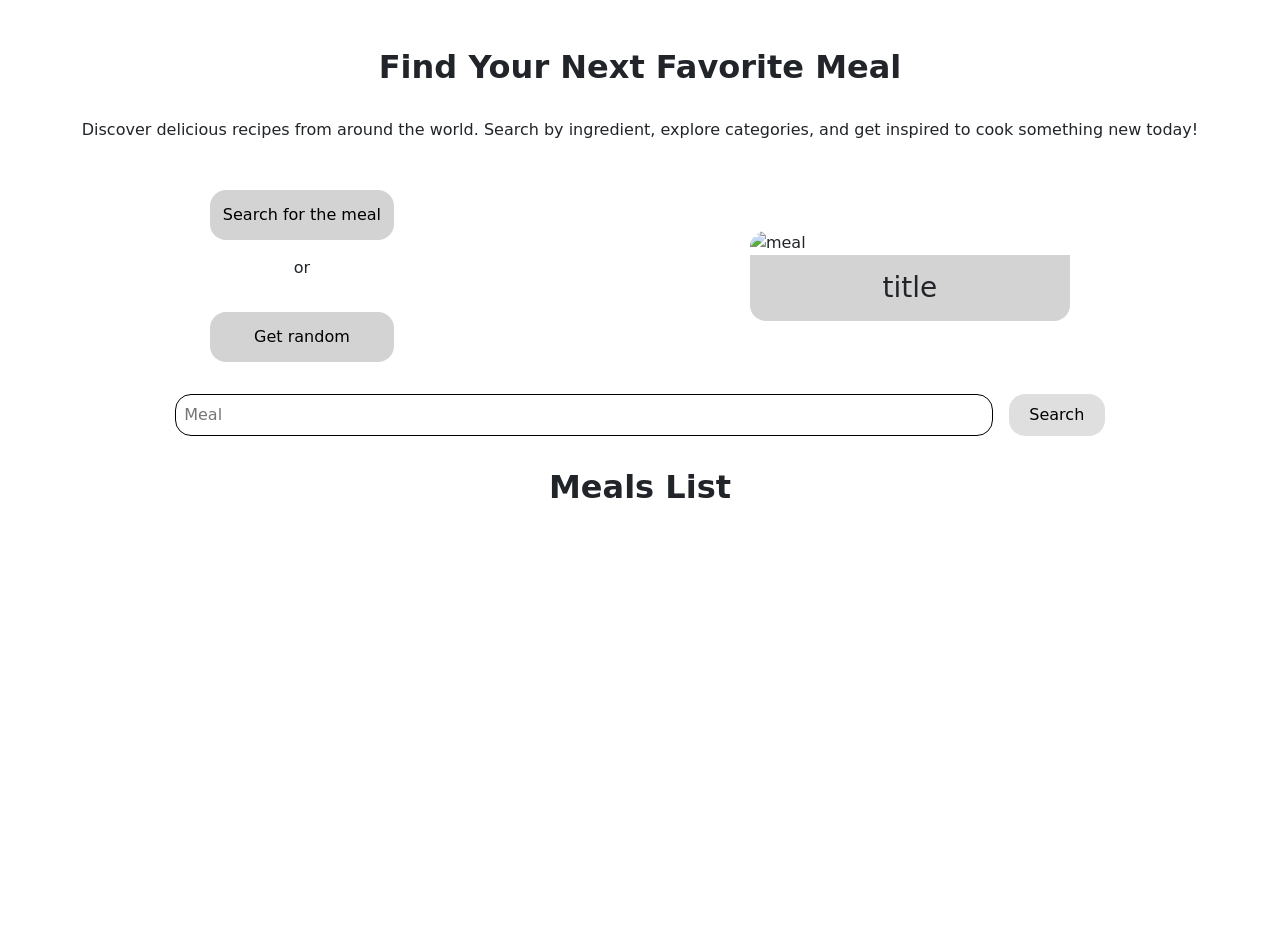
==== index.html @ 2ee31f09 "random meal btn event listener implemented" ====
<!DOCTYPE html>
<html lang="en">
<head>
    <meta charset="UTF-8">
    <meta name="viewport" content="width=device-width, initial-scale=1.0">
    <link rel="stylesheet" href="./css/style.css">
    <link href="https://cdn.jsdelivr.net/npm/bootstrap@5.3.8/dist/css/bootstrap.min.css" rel="stylesheet" integrity="sha384-sRIl4kxILFvY47J16cr9ZwB07vP4J8+LH7qKQnuqkuIAvNWLzeN8tE5YBujZqJLB" crossorigin="anonymous">
    <script defer type="module" src="./js/script.js"></script>
    <script src="https://cdn.jsdelivr.net/npm/bootstrap@5.3.8/dist/js/bootstrap.bundle.min.js" integrity="sha384-FKyoEForCGlyvwx9Hj09JcYn3nv7wiPVlz7YYwJrWVcXK/BmnVDxM+D2scQbITxI" crossorigin="anonymous"></script>
  
    <link rel="stylesheet" href="./css/style.css">
    <link href="https://cdn.jsdelivr.net/npm/bootstrap@5.3.8/dist/css/bootstrap.min.css" rel="stylesheet" integrity="sha384-sRIl4kxILFvY47J16cr9ZwB07vP4J8+LH7qKQnuqkuIAvNWLzeN8tE5YBujZqJLB" crossorigin="anonymous">
    <script defer type="module" src="./js/script.js"></script>
    <script src="https://cdn.jsdelivr.net/npm/bootstrap@5.3.8/dist/js/bootstrap.bundle.min.js" integrity="sha384-FKyoEForCGlyvwx9Hj09JcYn3nv7wiPVlz7YYwJrWVcXK/BmnVDxM+D2scQbITxI" crossorigin="anonymous"></script>
  
    <title>Recipe finder</title>
</head>
<body>
    

    <!-- <h1 id="recipeName"></h1>
    <img id="recipeImg"></img> -->

    <div class="wrapper">
        <header class="header">
            <div class="header__container">
                <!-- Zeinab -->
            </div>
        </header>
        <main class="main">
            <div class="main__container">
                <!-- Zeinab carousel -->

                <!-- Daria text content -->
                 <section class="main__content">
                    <h1 class="main__title">Find Your Next Favorite Meal</h1>
                    <p class="main__text">Discover delicious recipes from around the world. Search by ingredient, explore categories, and get inspired to cook something new today!</p>
                 </section>
                <!-- Daria block btn serch or random -->
                 <section class="main__random-meal random-meal-block">
                    <div class="random-meal-block__btns">
                        <a href="./recipes.html"><button class="random-meal-block__link">Search for the meal</button></a>
                        <p class="random-meal-block__text">or</p>
                        <button id="random-meal" class="random-meal-block__link">Get random</button>
                    </div>
                    <div class="random-meal-block__card">
                        <img class="random-meal-block__img" src="#" alt="meal">
                        <h3 class="random-meal-block__title">title</h3>
                    </div>
                 
                </section>
                <!-- Daria recipe details -->
                 <section class="main__recipe meal-recipe">
                    <div class="meal-recipe__wrapper">
                        <div class="meal-recipe__top-block">
                            <button class="meal-recipe__btn">Close</button>
                            <img src="" alt="meal" class="meal-recipe__img">
                            <h3 class="meal-recipe__title"></h3>
                            <div class="meal-recipe__extra-info">
                                <p class="meal-recipe__area"></p>
                                <p class="meal-recipe__category"></p>
                            </div>
                        </div>
                        <div class="meal-recipe__middle-block">
                            <h3 class="meal-recipe__ingredients-label">
                                Ingredients
                            </h3>
                            <div class="meal-recipe__list-block">
                                <ul class="meal-recipe__ingredients-list"></ul>
                                <ul class="meal-recipe__measures-list"></ul>
                            </div>
                        </div>
                        <div class="meal-recipe__bottom-block">
                            <h3 class="meal-recipe__full-info-title">
                                Full description
                            </h3>
                            <p class="meal-recipe__info-text"></p>
                        </div>
                    </div>
                 </section>


               <!-- <section class="main__categories accordion" id="accordionExample"></section>  -->
                <section class="main__heading">
                    <div class="main__search">
                        <input id="inputSearch" placeholder="Meal"></input>
                <button id="searchBtn">Search</button>
                    </div>
                   <h1 class="main__title"> Meals List</h1>
                </section>
                <section class="main__meal-container">
                    
                </section> 
            </div>
        </main>
    </div>
    
</body>

</html>
---- css/style.css ----
/* --- import reset styles --- */
@import url(./reset.css);

/* --- main styles --- */
body {
    font-size: 1rem;
}
[class*="__container"] {
    max-width: 75rem;
    margin: 0 auto;
    padding: 1rem;
}
.wrapper {
    display: flex;
    flex-direction: column;
    min-height: 100vh;
}
.wrapper .main {
    flex-grow: 1;
}
.main__container {
    display: flex;
    flex-direction: column;
    gap: 2rem;
}

/* --- styles for sections --- */
/* h3 {
    text-align: center;
    padding: 1rem;
    flex-grow: 1;
    font-size: 1.3rem;
} */

/* --- styles for content section --- */

.main {
    .main__content {
        display: flex;
        flex-direction: column;
        gap: 1.5rem;
    }
    .main__title {
        font-size: 2rem;
        font-weight: 600;
        text-align: center;
    }
    .main__text {
        text-align: center;
    }
}

/* --- styles for get random meal --- */
.main {
    .main__random-meal {
    }
}
.random-meal-block {
    display: flex;
    gap: 3rem;
    justify-content: space-around;
    align-items: center;
    .random-meal-block__btns {
        display: flex;
        flex-direction: column;
        gap: 1rem;
        align-items: center;
        button {
            background: lightgray;
            padding: 0.8rem;
            border-radius: 1rem;
            width: 100%;
            transition: all 0.3s ease-in-out;
        }
        button:hover {
            transform: scale(1.05);
        }
    }
    .random-meal-block__link {
    }
    .random-meal-block__text {
    }
    .random-meal-block__card {
        display: flex;
        /* gap: 1rem; */
        flex-direction: column;
        flex-grow: 1;
        justify-items: center;
        max-width: 20rem;
        height: 100%;
        border-radius: 1rem;
        overflow: hidden;
        transition: all 0.3s ease-in-out;
    }
    .random-meal-block__card:hover {
        transform: scale(1.05);
    }
    .random-meal-block__img {
        width: 100%;
        min-height: 60%;
    }
    .random-meal-block__title {
        text-align: center;
        background: lightgray;
        padding: 1rem;
        margin-bottom: 0;
    }
}

/* --- section categories --- */
.main__categories {
    display: flex;
    flex-wrap: wrap;
    justify-content: center;
    gap: 1rem;
}
.main__category {
    max-width: 20rem;
}

/* --- section meals --- */
.main__heading {
    display: flex;
    gap: 2rem;
    flex-direction: column;
    align-items: center;
}
.main__search {
    display: flex;
    justify-content: center;
    gap: 1rem;
    width: 100%;
    input {
        border: 0.1rem solid black;
        border-radius: 1rem;
        padding: 0.5rem;
        min-width: 70%;
    }
    button {
        padding: 0.5rem;
        min-width: 6rem;
        border-radius: 1rem;
        background: rgb(223, 223, 223);
    }
}

.main__meal-container {
    display: flex;
    gap: 1rem;
    flex-wrap: wrap;
    justify-content: center;
}
.main__card {
    max-width: 15rem;
    height: 100%;
    border-radius: 2rem;
    border: 0.1rem solid black;
    overflow: hidden;
    display: flex;
    flex-direction: column;
    gap: 1rem;
    align-content: center;
    cursor: pointer;
    transition: all 0.3s ease-in-out;
    img {
        width: 100%;
    }
    h3 {
        text-align: center;
        padding: 1rem;
        flex-grow: 1;
        font-size: 1.3rem;
    }
}
.main__card:hover {
    transform: scale(1.05);
}

/* --- section meal recipe --- */
.main {
    .main__recipe {
        position: absolute;
        z-index: 5;
        width: 100%;
        height: 100%;
    }
}
.meal-recipe {
    visibility: hidden;
    .meal-recipe__wrapper {
        display: flex;
        flex-direction: column;
        gap: 2rem;
        align-items: center;
        background: white;
        overflow: hidden;
    }
    .meal-recipe__top-block,
    .meal-recipe__middle-block,
    .meal-recipe__bottom-block {
        width: 100%;
        display: flex;
        flex-direction: column;
        gap: 1rem;
        align-items: center;
    }
    .meal-recipe__img {
        /* width: 30rem; */
        /* width: 100%; */
        border-radius: 2rem;
        max-height: 30rem;
    }
    .meal-recipe__title {
        font-size: 2rem;
        font-weight: 600;
    }
    .meal-recipe__extra-info {
        width: 100%;
        display: flex;
        gap: 1rem;
        justify-content: space-around;
    }
    .meal-recipe__area,
    .meal-recipe__category,
    .meal-recipe__btn {
        background: lightgray;
        padding: 0.8rem;
        min-width: 10rem;
        text-align: center;
        border-radius: 1rem;
    }
    .meal-recipe__btn {
        align-self: flex-start;
        /* margin-left: 1rem; */
    }
    .meal-recipe__middle-block {
    }
    .meal-recipe__ingredients-label {
    }
    .meal-recipe__list-block {
        width: 100%;
        display: flex;
        gap: 2rem;
        justify-content: center;
        /* max-height: 10rem; */
    }
    .meal-recipe__ingredients-list,
    .meal-recipe__measures-list {
        display: flex;
        flex-direction: column;
        gap: 1rem;
        align-items: center;
        padding: 0;
        margin: 0;
        /* height: fit-content; */
        /* width: 100%; */
        li {
            text-align: center;
            /* border: 0.1rem solid black; */
        }
    }
    .meal-recipe__ingredients-list {
        li {
            font-weight: 700;
        }
    }
    .meal-recipe__bottom-block {
    }
    .meal-recipe__full-info-title {
    }
    .meal-recipe__info-text {
    }
}

.accordion-body {
    height: 200px;
    overflow-y: scroll;
}

.accordion-item {
    box-shadow: 6px 7px 22px -11px rgba(0, 0, 0, 0.75);
    -webkit-box-shadow: 6px 7px 22px -11px rgba(0, 0, 0, 0.75);
    -moz-box-shadow: 6px 7px 22px -11px rgba(0, 0, 0, 0.75);
}
---- css/style.css ----
/* --- import reset styles --- */
@import url(./reset.css);

/* --- main styles --- */
body {
    font-size: 1rem;
}
[class*="__container"] {
    max-width: 75rem;
    margin: 0 auto;
    padding: 1rem;
}
.wrapper {
    display: flex;
    flex-direction: column;
    min-height: 100vh;
}
.wrapper .main {
    flex-grow: 1;
}
.main__container {
    display: flex;
    flex-direction: column;
    gap: 2rem;
}

/* --- styles for sections --- */
/* h3 {
    text-align: center;
    padding: 1rem;
    flex-grow: 1;
    font-size: 1.3rem;
} */

/* --- styles for content section --- */

.main {
    .main__content {
        display: flex;
        flex-direction: column;
        gap: 1.5rem;
    }
    .main__title {
        font-size: 2rem;
        font-weight: 600;
        text-align: center;
    }
    .main__text {
        text-align: center;
    }
}

/* --- styles for get random meal --- */
.main {
    .main__random-meal {
    }
}
.random-meal-block {
    display: flex;
    gap: 3rem;
    justify-content: space-around;
    align-items: center;
    .random-meal-block__btns {
        display: flex;
        flex-direction: column;
        gap: 1rem;
        align-items: center;
        button {
            background: lightgray;
            padding: 0.8rem;
            border-radius: 1rem;
            width: 100%;
            transition: all 0.3s ease-in-out;
        }
        button:hover {
            transform: scale(1.05);
        }
    }
    .random-meal-block__link {
    }
    .random-meal-block__text {
    }
    .random-meal-block__card {
        display: flex;
        /* gap: 1rem; */
        flex-direction: column;
        flex-grow: 1;
        justify-items: center;
        max-width: 20rem;
        height: 100%;
        border-radius: 1rem;
        overflow: hidden;
        transition: all 0.3s ease-in-out;
    }
    .random-meal-block__card:hover {
        transform: scale(1.05);
    }
    .random-meal-block__img {
        width: 100%;
        min-height: 60%;
    }
    .random-meal-block__title {
        text-align: center;
        background: lightgray;
        padding: 1rem;
        margin-bottom: 0;
    }
}

/* --- section categories --- */
.main__categories {
    display: flex;
    flex-wrap: wrap;
    justify-content: center;
    gap: 1rem;
}
.main__category {
    max-width: 20rem;
}

/* --- section meals --- */
.main__heading {
    display: flex;
    gap: 2rem;
    flex-direction: column;
    align-items: center;
}
.main__search {
    display: flex;
    justify-content: center;
    gap: 1rem;
    width: 100%;
    input {
        border: 0.1rem solid black;
        border-radius: 1rem;
        padding: 0.5rem;
        min-width: 70%;
    }
    button {
        padding: 0.5rem;
        min-width: 6rem;
        border-radius: 1rem;
        background: rgb(223, 223, 223);
    }
}

.main__meal-container {
    display: flex;
    gap: 1rem;
    flex-wrap: wrap;
    justify-content: center;
}
.main__card {
    max-width: 15rem;
    height: 100%;
    border-radius: 2rem;
    border: 0.1rem solid black;
    overflow: hidden;
    display: flex;
    flex-direction: column;
    gap: 1rem;
    align-content: center;
    cursor: pointer;
    transition: all 0.3s ease-in-out;
    img {
        width: 100%;
    }
    h3 {
        text-align: center;
        padding: 1rem;
        flex-grow: 1;
        font-size: 1.3rem;
    }
}
.main__card:hover {
    transform: scale(1.05);
}

/* --- section meal recipe --- */
.main {
    .main__recipe {
        position: absolute;
        z-index: 5;
        width: 100%;
        height: 100%;
    }
}
.meal-recipe {
    visibility: hidden;
    .meal-recipe__wrapper {
        display: flex;
        flex-direction: column;
        gap: 2rem;
        align-items: center;
        background: white;
        overflow: hidden;
    }
    .meal-recipe__top-block,
    .meal-recipe__middle-block,
    .meal-recipe__bottom-block {
        width: 100%;
        display: flex;
        flex-direction: column;
        gap: 1rem;
        align-items: center;
    }
    .meal-recipe__img {
        /* width: 30rem; */
        /* width: 100%; */
        border-radius: 2rem;
        max-height: 30rem;
    }
    .meal-recipe__title {
        font-size: 2rem;
        font-weight: 600;
    }
    .meal-recipe__extra-info {
        width: 100%;
        display: flex;
        gap: 1rem;
        justify-content: space-around;
    }
    .meal-recipe__area,
    .meal-recipe__category,
    .meal-recipe__btn {
        background: lightgray;
        padding: 0.8rem;
        min-width: 10rem;
        text-align: center;
        border-radius: 1rem;
    }
    .meal-recipe__btn {
        align-self: flex-start;
        /* margin-left: 1rem; */
    }
    .meal-recipe__middle-block {
    }
    .meal-recipe__ingredients-label {
    }
    .meal-recipe__list-block {
        width: 100%;
        display: flex;
        gap: 2rem;
        justify-content: center;
        /* max-height: 10rem; */
    }
    .meal-recipe__ingredients-list,
    .meal-recipe__measures-list {
        display: flex;
        flex-direction: column;
        gap: 1rem;
        align-items: center;
        padding: 0;
        margin: 0;
        /* height: fit-content; */
        /* width: 100%; */
        li {
            text-align: center;
            /* border: 0.1rem solid black; */
        }
    }
    .meal-recipe__ingredients-list {
        li {
            font-weight: 700;
        }
    }
    .meal-recipe__bottom-block {
    }
    .meal-recipe__full-info-title {
    }
    .meal-recipe__info-text {
    }
}

.accordion-body {
    height: 200px;
    overflow-y: scroll;
}

.accordion-item {
    box-shadow: 6px 7px 22px -11px rgba(0, 0, 0, 0.75);
    -webkit-box-shadow: 6px 7px 22px -11px rgba(0, 0, 0, 0.75);
    -moz-box-shadow: 6px 7px 22px -11px rgba(0, 0, 0, 0.75);
}
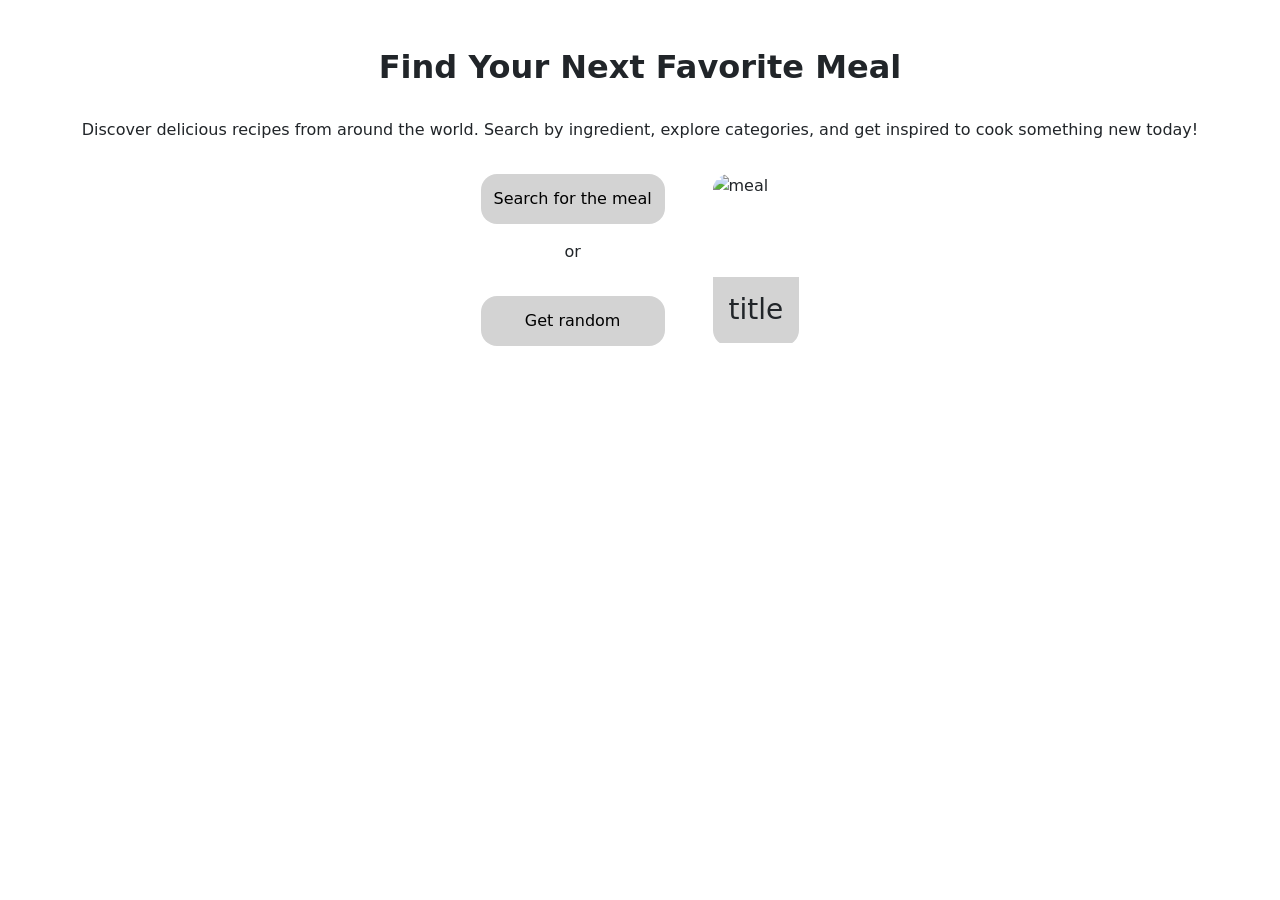
==== commit 32c7efcb: "new html page added (split pages and js code into different files)" ====
--- a/index.html
+++ b/index.html
@@ -8,10 +8,10 @@
     <script defer type="module" src="./js/script.js"></script>
     <script src="https://cdn.jsdelivr.net/npm/bootstrap@5.3.8/dist/js/bootstrap.bundle.min.js" integrity="sha384-FKyoEForCGlyvwx9Hj09JcYn3nv7wiPVlz7YYwJrWVcXK/BmnVDxM+D2scQbITxI" crossorigin="anonymous"></script>
   
-    <link rel="stylesheet" href="./css/style.css">
-    <link href="https://cdn.jsdelivr.net/npm/bootstrap@5.3.8/dist/css/bootstrap.min.css" rel="stylesheet" integrity="sha384-sRIl4kxILFvY47J16cr9ZwB07vP4J8+LH7qKQnuqkuIAvNWLzeN8tE5YBujZqJLB" crossorigin="anonymous">
-    <script defer type="module" src="./js/script.js"></script>
-    <script src="https://cdn.jsdelivr.net/npm/bootstrap@5.3.8/dist/js/bootstrap.bundle.min.js" integrity="sha384-FKyoEForCGlyvwx9Hj09JcYn3nv7wiPVlz7YYwJrWVcXK/BmnVDxM+D2scQbITxI" crossorigin="anonymous"></script>
+    <!-- <link rel="stylesheet" href="./css/style.css"> -->
+    <!-- <link href="https://cdn.jsdelivr.net/npm/bootstrap@5.3.8/dist/css/bootstrap.min.css" rel="stylesheet" integrity="sha384-sRIl4kxILFvY47J16cr9ZwB07vP4J8+LH7qKQnuqkuIAvNWLzeN8tE5YBujZqJLB" crossorigin="anonymous"> -->
+    <!-- <script defer type="module" src="./js/script.js"></script> -->
+    <!-- <script src="https://cdn.jsdelivr.net/npm/bootstrap@5.3.8/dist/js/bootstrap.bundle.min.js" integrity="sha384-FKyoEForCGlyvwx9Hj09JcYn3nv7wiPVlz7YYwJrWVcXK/BmnVDxM+D2scQbITxI" crossorigin="anonymous"></script> -->
   
     <title>Recipe finder</title>
 </head>
@@ -30,7 +30,7 @@
         <main class="main">
             <div class="main__container">
                 <!-- Zeinab carousel -->
-
+<section class="main__categories accordion" id="accordionExample">
                 <!-- Daria text content -->
                  <section class="main__content">
                     <h1 class="main__title">Find Your Next Favorite Meal</h1>
@@ -47,50 +47,7 @@
                         <img class="random-meal-block__img" src="#" alt="meal">
                         <h3 class="random-meal-block__title">title</h3>
                     </div>
-                 
                 </section>
-                <!-- Daria recipe details -->
-                 <section class="main__recipe meal-recipe">
-                    <div class="meal-recipe__wrapper">
-                        <div class="meal-recipe__top-block">
-                            <button class="meal-recipe__btn">Close</button>
-                            <img src="" alt="meal" class="meal-recipe__img">
-                            <h3 class="meal-recipe__title"></h3>
-                            <div class="meal-recipe__extra-info">
-                                <p class="meal-recipe__area"></p>
-                                <p class="meal-recipe__category"></p>
-                            </div>
-                        </div>
-                        <div class="meal-recipe__middle-block">
-                            <h3 class="meal-recipe__ingredients-label">
-                                Ingredients
-                            </h3>
-                            <div class="meal-recipe__list-block">
-                                <ul class="meal-recipe__ingredients-list"></ul>
-                                <ul class="meal-recipe__measures-list"></ul>
-                            </div>
-                        </div>
-                        <div class="meal-recipe__bottom-block">
-                            <h3 class="meal-recipe__full-info-title">
-                                Full description
-                            </h3>
-                            <p class="meal-recipe__info-text"></p>
-                        </div>
-                    </div>
-                 </section>
-
-
-               <!-- <section class="main__categories accordion" id="accordionExample"></section>  -->
-                <section class="main__heading">
-                    <div class="main__search">
-                        <input id="inputSearch" placeholder="Meal"></input>
-                <button id="searchBtn">Search</button>
-                    </div>
-                   <h1 class="main__title"> Meals List</h1>
-                </section>
-                <section class="main__meal-container">
-                    
-                </section> 
             </div>
         </main>
     </div>
--- a/css/style.css
+++ b/css/style.css
@@ -22,6 +22,7 @@
     display: flex;
     flex-direction: column;
     gap: 2rem;
+    position: relative;
 }
 
 /* --- styles for sections --- */
--- a/css/style.css
+++ b/css/style.css
@@ -22,6 +22,7 @@
     display: flex;
     flex-direction: column;
     gap: 2rem;
+    position: relative;
 }
 
 /* --- styles for sections --- */
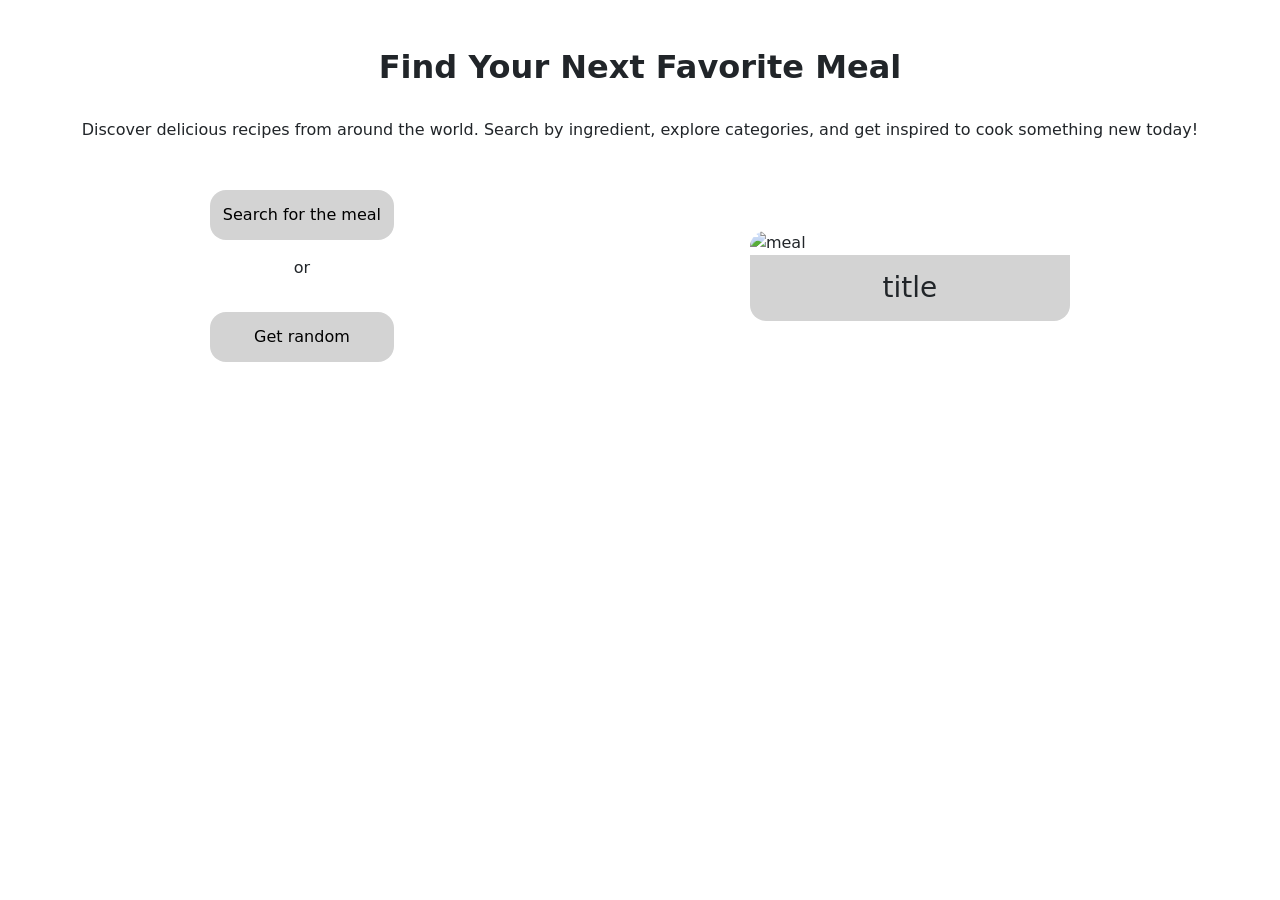
==== commit 83090d4b: "styles modified" ====
--- a/index.html
+++ b/index.html
@@ -6,21 +6,10 @@
     <link rel="stylesheet" href="./css/style.css">
     <link href="https://cdn.jsdelivr.net/npm/bootstrap@5.3.8/dist/css/bootstrap.min.css" rel="stylesheet" integrity="sha384-sRIl4kxILFvY47J16cr9ZwB07vP4J8+LH7qKQnuqkuIAvNWLzeN8tE5YBujZqJLB" crossorigin="anonymous">
     <script defer type="module" src="./js/script.js"></script>
-    <script src="https://cdn.jsdelivr.net/npm/bootstrap@5.3.8/dist/js/bootstrap.bundle.min.js" integrity="sha384-FKyoEForCGlyvwx9Hj09JcYn3nv7wiPVlz7YYwJrWVcXK/BmnVDxM+D2scQbITxI" crossorigin="anonymous"></script>
-  
-    <!-- <link rel="stylesheet" href="./css/style.css"> -->
-    <!-- <link href="https://cdn.jsdelivr.net/npm/bootstrap@5.3.8/dist/css/bootstrap.min.css" rel="stylesheet" integrity="sha384-sRIl4kxILFvY47J16cr9ZwB07vP4J8+LH7qKQnuqkuIAvNWLzeN8tE5YBujZqJLB" crossorigin="anonymous"> -->
-    <!-- <script defer type="module" src="./js/script.js"></script> -->
-    <!-- <script src="https://cdn.jsdelivr.net/npm/bootstrap@5.3.8/dist/js/bootstrap.bundle.min.js" integrity="sha384-FKyoEForCGlyvwx9Hj09JcYn3nv7wiPVlz7YYwJrWVcXK/BmnVDxM+D2scQbITxI" crossorigin="anonymous"></script> -->
-  
+    <script src="https://cdn.jsdelivr.net/npm/bootstrap@5.3.8/dist/js/bootstrap.bundle.min.js" integrity="sha384-FKyoEForCGlyvwx9Hj09JcYn3nv7wiPVlz7YYwJrWVcXK/BmnVDxM+D2scQbITxI" crossorigin="anonymous"></script> 
     <title>Recipe finder</title>
 </head>
 <body>
-    
-
-    <!-- <h1 id="recipeName"></h1>
-    <img id="recipeImg"></img> -->
-
     <div class="wrapper">
         <header class="header">
             <div class="header__container">
@@ -30,7 +19,7 @@
         <main class="main">
             <div class="main__container">
                 <!-- Zeinab carousel -->
-<section class="main__categories accordion" id="accordionExample">
+<!-- <section class="main__categories accordion" id="accordionExample"> -->
                 <!-- Daria text content -->
                  <section class="main__content">
                     <h1 class="main__title">Find Your Next Favorite Meal</h1>
--- a/css/style.css
+++ b/css/style.css
@@ -108,14 +108,27 @@
     }
 }
 
+/* --- main__recipes-display --- */
+
+.main__recipes-display {
+    display: flex;
+    width: 100%;
+    justify-content: space-between;
+}
+.main__search-block {
+    flex-grow: 1;
+    padding: 1rem;
+}
 /* --- section categories --- */
 .main__categories {
     display: flex;
     flex-wrap: wrap;
     justify-content: center;
     gap: 1rem;
+    max-width: 60%;
 }
 .main__category {
+    width: 100%;
     max-width: 20rem;
 }
 
@@ -179,15 +192,15 @@
 
 /* --- section meal recipe --- */
 .main {
-    .main__recipe {
+    /* .main__recipe {
         position: absolute;
         z-index: 5;
         width: 100%;
         height: 100%;
-    }
+    } */
 }
 .meal-recipe {
-    visibility: hidden;
+    /* visibility: hidden; */
     .meal-recipe__wrapper {
         display: flex;
         flex-direction: column;
@@ -214,6 +227,8 @@
     .meal-recipe__title {
         font-size: 2rem;
         font-weight: 600;
+        text-align: center;
+        flex-grow: 1;
     }
     .meal-recipe__extra-info {
         width: 100%;
@@ -231,8 +246,31 @@
         border-radius: 1rem;
     }
     .meal-recipe__btn {
-        align-self: flex-start;
+        background: rgb(95, 95, 95);
+        color: white;
+        /* justify-self: flex-end; */
+    }
+    .meal-recipe__img-block {
+        width: 100%;
+        display: flex;
+        gap: 1rem;
+        justify-content: space-between;
         /* margin-left: 1rem; */
+        .meal-recipe__img {
+            width: 40%;
+            /* flex-grow: 1; */
+            /* align-self: center; */
+        }
+    }
+    .meal-recipe__side-info {
+        flex-grow: 1;
+        display: flex;
+        flex-direction: column;
+        gap: 1rem;
+        align-items: center;
+    }
+    .meal-recipe__block {
+        display: flex;
     }
     .meal-recipe__middle-block {
     }
@@ -242,7 +280,7 @@
         width: 100%;
         display: flex;
         gap: 2rem;
-        justify-content: center;
+        /* justify-content: center; */
         /* max-height: 10rem; */
     }
     .meal-recipe__ingredients-list,
@@ -250,13 +288,13 @@
         display: flex;
         flex-direction: column;
         gap: 1rem;
-        align-items: center;
+        /* align-items: center; */
         padding: 0;
         margin: 0;
         /* height: fit-content; */
         /* width: 100%; */
         li {
-            text-align: center;
+            /* text-align: center; */
             /* border: 0.1rem solid black; */
         }
     }
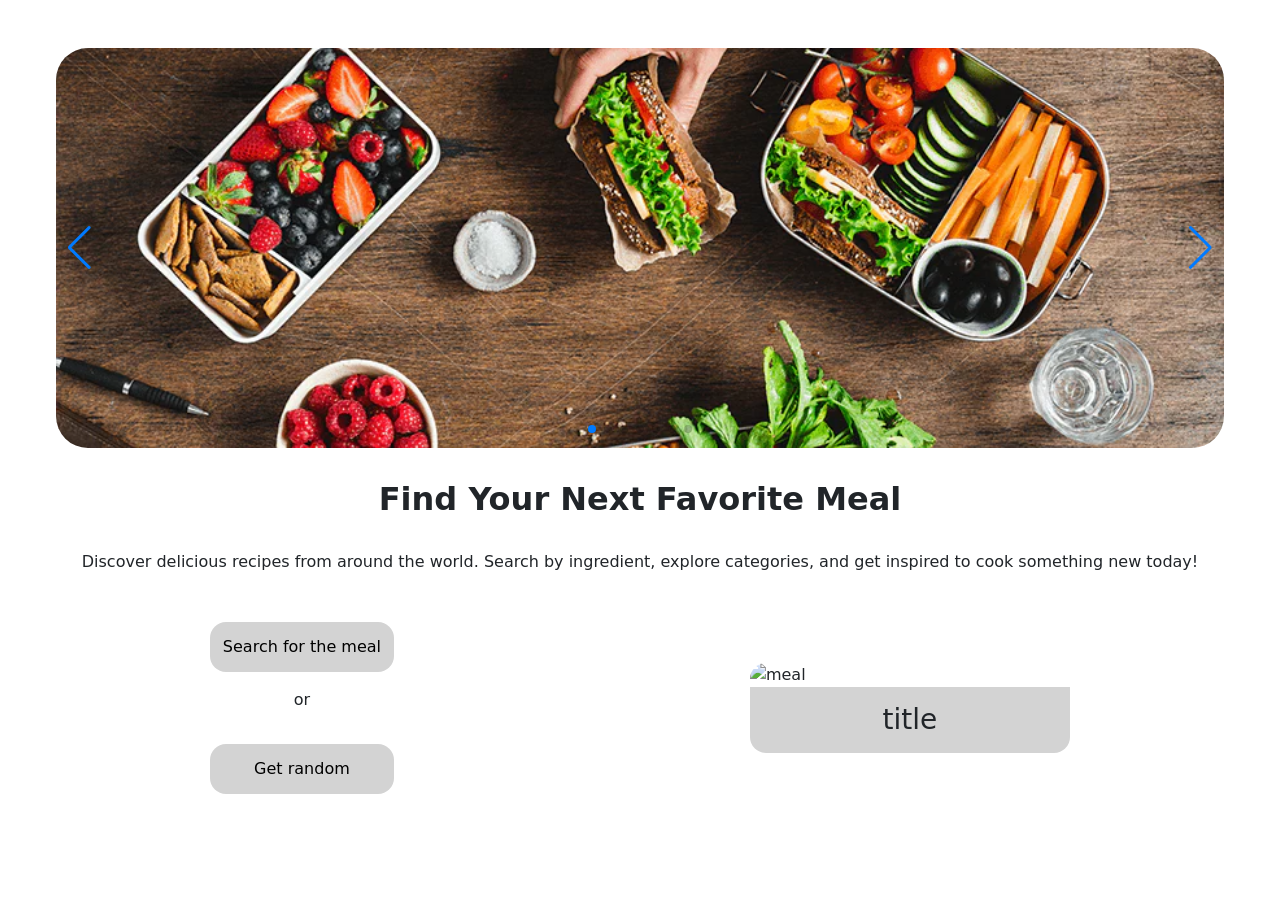
==== commit 3c6cffa5: "swiper added and styles modified" ====
--- a/index.html
+++ b/index.html
@@ -1,46 +1,102 @@
 <!DOCTYPE html>
 <html lang="en">
-<head>
-    <meta charset="UTF-8">
-    <meta name="viewport" content="width=device-width, initial-scale=1.0">
-    <link rel="stylesheet" href="./css/style.css">
-    <link href="https://cdn.jsdelivr.net/npm/bootstrap@5.3.8/dist/css/bootstrap.min.css" rel="stylesheet" integrity="sha384-sRIl4kxILFvY47J16cr9ZwB07vP4J8+LH7qKQnuqkuIAvNWLzeN8tE5YBujZqJLB" crossorigin="anonymous">
+  <head>
+    <meta charset="UTF-8" />
+    <meta name="viewport" content="width=device-width, initial-scale=1.0" />
+    <link rel="stylesheet" href="./css/style.css" />
+     <link rel="stylesheet" href="https://cdn.jsdelivr.net/npm/swiper@11/swiper-bundle.min.css" />
+
+    <link
+      href="https://cdn.jsdelivr.net/npm/bootstrap@5.3.8/dist/css/bootstrap.min.css"
+      rel="stylesheet"
+      integrity="sha384-sRIl4kxILFvY47J16cr9ZwB07vP4J8+LH7qKQnuqkuIAvNWLzeN8tE5YBujZqJLB"
+      crossorigin="anonymous"
+    />
     <script defer type="module" src="./js/script.js"></script>
-    <script src="https://cdn.jsdelivr.net/npm/bootstrap@5.3.8/dist/js/bootstrap.bundle.min.js" integrity="sha384-FKyoEForCGlyvwx9Hj09JcYn3nv7wiPVlz7YYwJrWVcXK/BmnVDxM+D2scQbITxI" crossorigin="anonymous"></script> 
+    <script
+      src="https://cdn.jsdelivr.net/npm/bootstrap@5.3.8/dist/js/bootstrap.bundle.min.js"
+      integrity="sha384-FKyoEForCGlyvwx9Hj09JcYn3nv7wiPVlz7YYwJrWVcXK/BmnVDxM+D2scQbITxI"
+      crossorigin="anonymous"
+    ></script>
     <title>Recipe finder</title>
-</head>
-<body>
+  </head>
+  <body>
     <div class="wrapper">
-        <header class="header">
-            <div class="header__container">
-                <!-- Zeinab -->
+      <header class="header">
+        <div class="header__container">
+          <!-- Zeinab -->
+        </div>
+      </header>
+      <main class="main">
+        <div class="main__container">
+          <!-- Zeinab carousel -->
+         <section class="main__swiper">
+            <div class="swiper mySwiper">
+    <div class="swiper-wrapper">
+      <div class="swiper-slide"><img src="./img/meal-0.webp" alt="meal"></div>
+      <div class="swiper-slide"><img src="./img/meal-1.avif" alt="meal"></div>
+      <div class="swiper-slide"><img src="./img/meal-2.jpeg" alt="meal"></div>
+      <div class="swiper-slide"><img src="./img/meal-3.webp" alt="meal"></div>
+      <div class="swiper-slide"><img src="./img/meal-4.jpeg" alt="meal"></div>
+      <div class="swiper-slide"><img src="./img/meal-5.jpg" alt="meal"></div>
+      <div class="swiper-slide"><img src="./img/meal-6.jpg" alt="meal"></div>
+    </div>
+    <div class="swiper-button-next"></div>
+    <div class="swiper-button-prev"></div>
+    <div class="swiper-pagination"></div>
+  </div>
+         </section>
+          <!-- Daria text content -->
+          <section class="main__content">
+            <h1 class="main__title">Find Your Next Favorite Meal</h1>
+            <p class="main__text">
+              Discover delicious recipes from around the world. Search by
+              ingredient, explore categories, and get inspired to cook something
+              new today!
+            </p>
+          </section>
+          <!-- Daria block btn serch or random -->
+          <section class="main__random-meal random-meal-block">
+            <div class="random-meal-block__btns">
+              <a href="./recipes.html"
+                ><button class="random-meal-block__link">
+                  Search for the meal
+                </button></a
+              >
+              <p class="random-meal-block__text">or</p>
+              <button id="random-meal" class="random-meal-block__link">
+                Get random
+              </button>
             </div>
-        </header>
-        <main class="main">
-            <div class="main__container">
-                <!-- Zeinab carousel -->
-<!-- <section class="main__categories accordion" id="accordionExample"> -->
-                <!-- Daria text content -->
-                 <section class="main__content">
-                    <h1 class="main__title">Find Your Next Favorite Meal</h1>
-                    <p class="main__text">Discover delicious recipes from around the world. Search by ingredient, explore categories, and get inspired to cook something new today!</p>
-                 </section>
-                <!-- Daria block btn serch or random -->
-                 <section class="main__random-meal random-meal-block">
-                    <div class="random-meal-block__btns">
-                        <a href="./recipes.html"><button class="random-meal-block__link">Search for the meal</button></a>
-                        <p class="random-meal-block__text">or</p>
-                        <button id="random-meal" class="random-meal-block__link">Get random</button>
-                    </div>
-                    <div class="random-meal-block__card">
-                        <img class="random-meal-block__img" src="#" alt="meal">
-                        <h3 class="random-meal-block__title">title</h3>
-                    </div>
-                </section>
+            <div class="random-meal-block__card">
+              <img class="random-meal-block__img" src="#" alt="meal" />
+              <h3 class="random-meal-block__title">title</h3>
             </div>
-        </main>
+          </section>
+        </div>
+      </main>
     </div>
-    
-</body>
+    <script src="https://cdn.jsdelivr.net/npm/swiper@11/swiper-bundle.min.js"></script>
 
-</html>+    <!-- Initialize Swiper -->
+    <script>
+      var swiper = new Swiper(".mySwiper", {
+        spaceBetween: 30,
+        centeredSlides: true,
+        loop: true,
+        autoplay: {
+          delay: 2500,
+          disableOnInteraction: false,
+        },
+        pagination: {
+          el: ".swiper-pagination",
+          clickable: true,
+        },
+        navigation: {
+          nextEl: ".swiper-button-next",
+          prevEl: ".swiper-button-prev",
+        },
+      });
+    </script>
+  </body>
+</html>
--- a/css/style.css
+++ b/css/style.css
@@ -23,6 +23,32 @@
     flex-direction: column;
     gap: 2rem;
     position: relative;
+}
+
+/* --- swiper --- */
+.swiper {
+    width: 100%;
+    max-height: 25rem;
+    border-radius: 2rem;
+    overflow: hidden;
+}
+
+.swiper-slide {
+    text-align: center;
+    font-size: 18px;
+    background: #444;
+    display: flex;
+    justify-content: center;
+    align-items: center;
+}
+
+.swiper-slide img {
+    display: block;
+    width: 100%;
+    height: 100%;
+    object-fit: cover;
+    object-position: center;
+    display: block;
 }
 
 /* --- styles for sections --- */
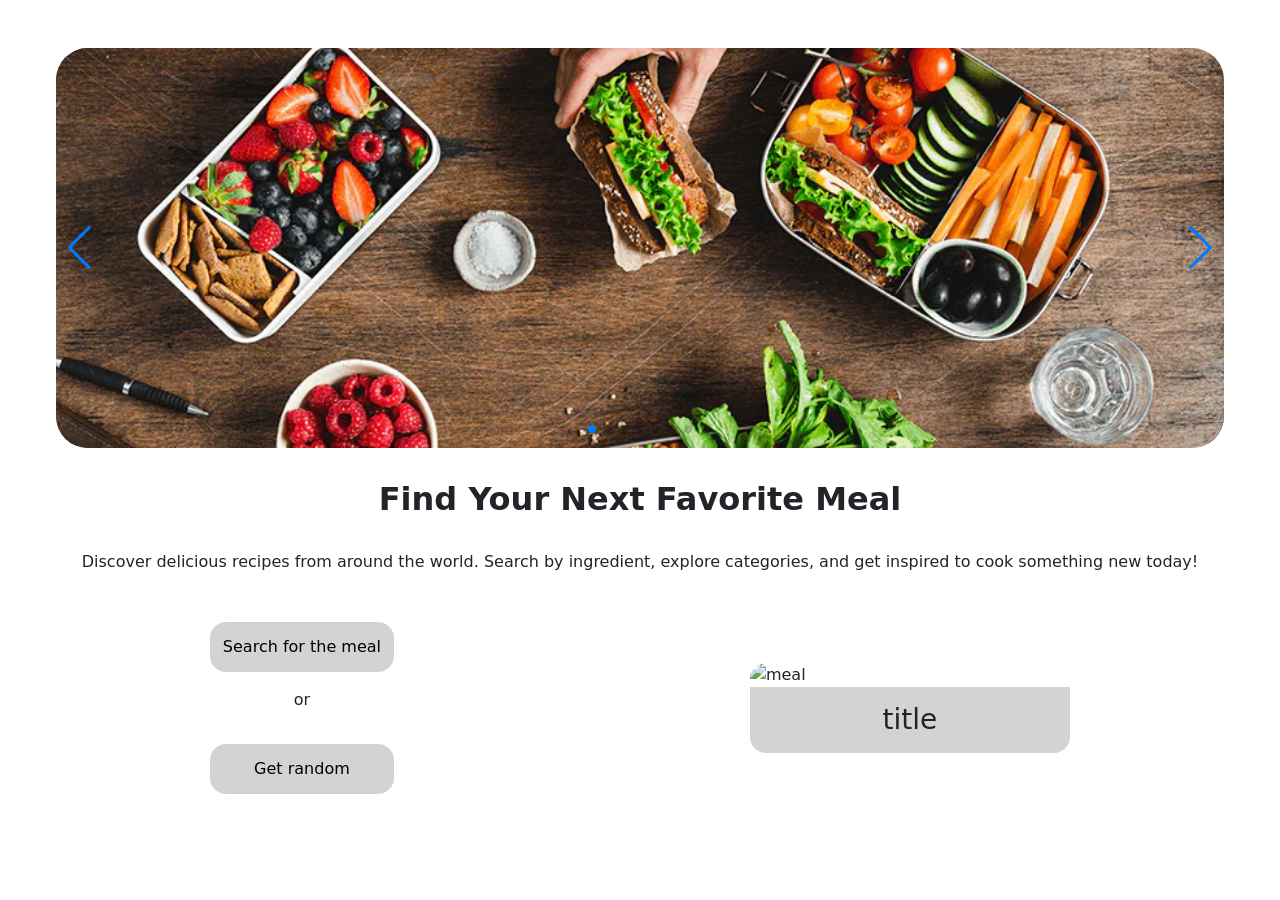
==== commit 344982a1: "swiper effect changed" ====
--- a/index.html
+++ b/index.html
@@ -81,6 +81,7 @@
     <!-- Initialize Swiper -->
     <script>
       var swiper = new Swiper(".mySwiper", {
+        effect: 'fade',
         spaceBetween: 30,
         centeredSlides: true,
         loop: true,
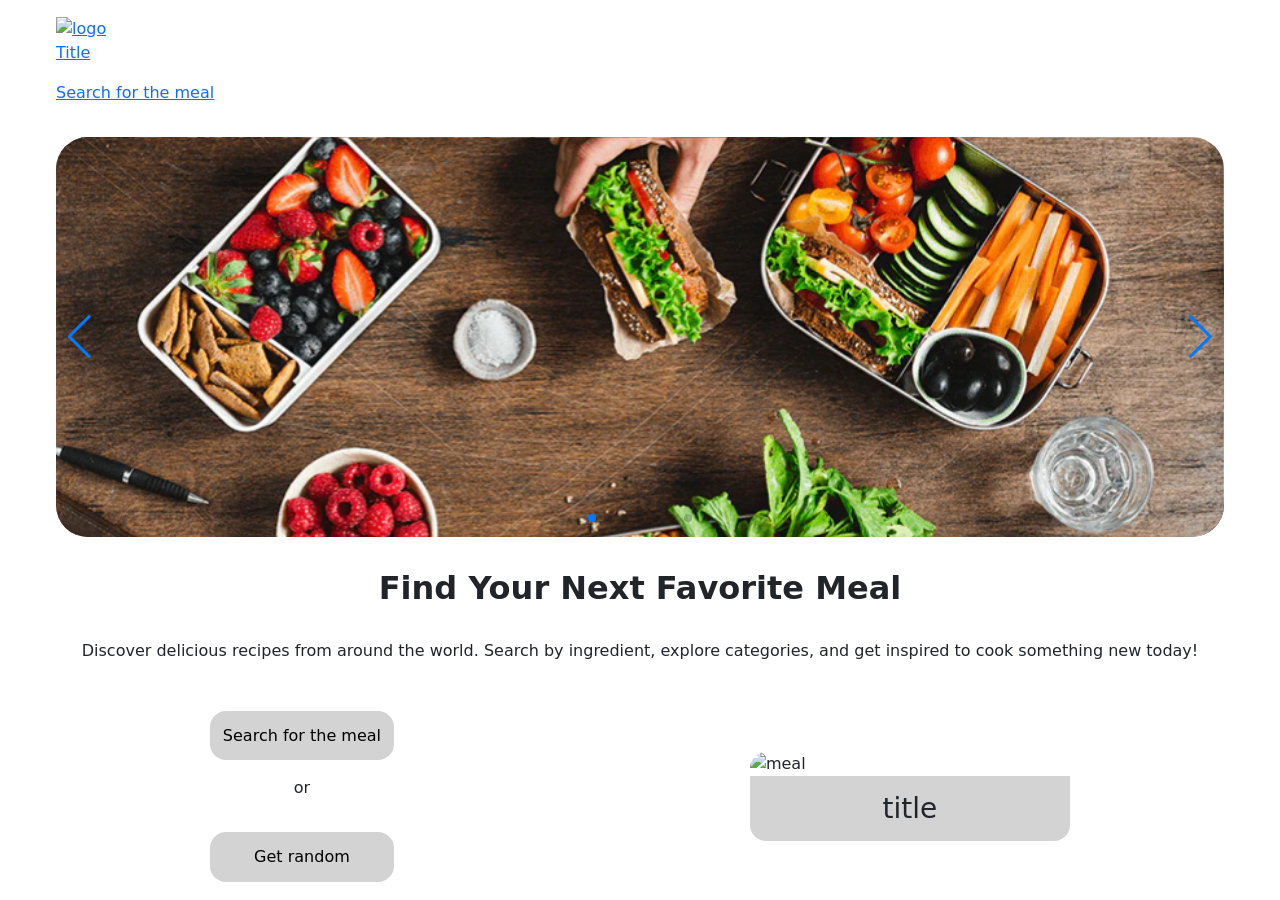
==== commit 56409532: "layout loader added to load header for all pages" ====
--- a/index.html
+++ b/index.html
@@ -12,6 +12,7 @@
       integrity="sha384-sRIl4kxILFvY47J16cr9ZwB07vP4J8+LH7qKQnuqkuIAvNWLzeN8tE5YBujZqJLB"
       crossorigin="anonymous"
     />
+    <script defer src="./js/layout-loader.js"></script>
     <script defer type="module" src="./js/script.js"></script>
     <script
       src="https://cdn.jsdelivr.net/npm/bootstrap@5.3.8/dist/js/bootstrap.bundle.min.js"
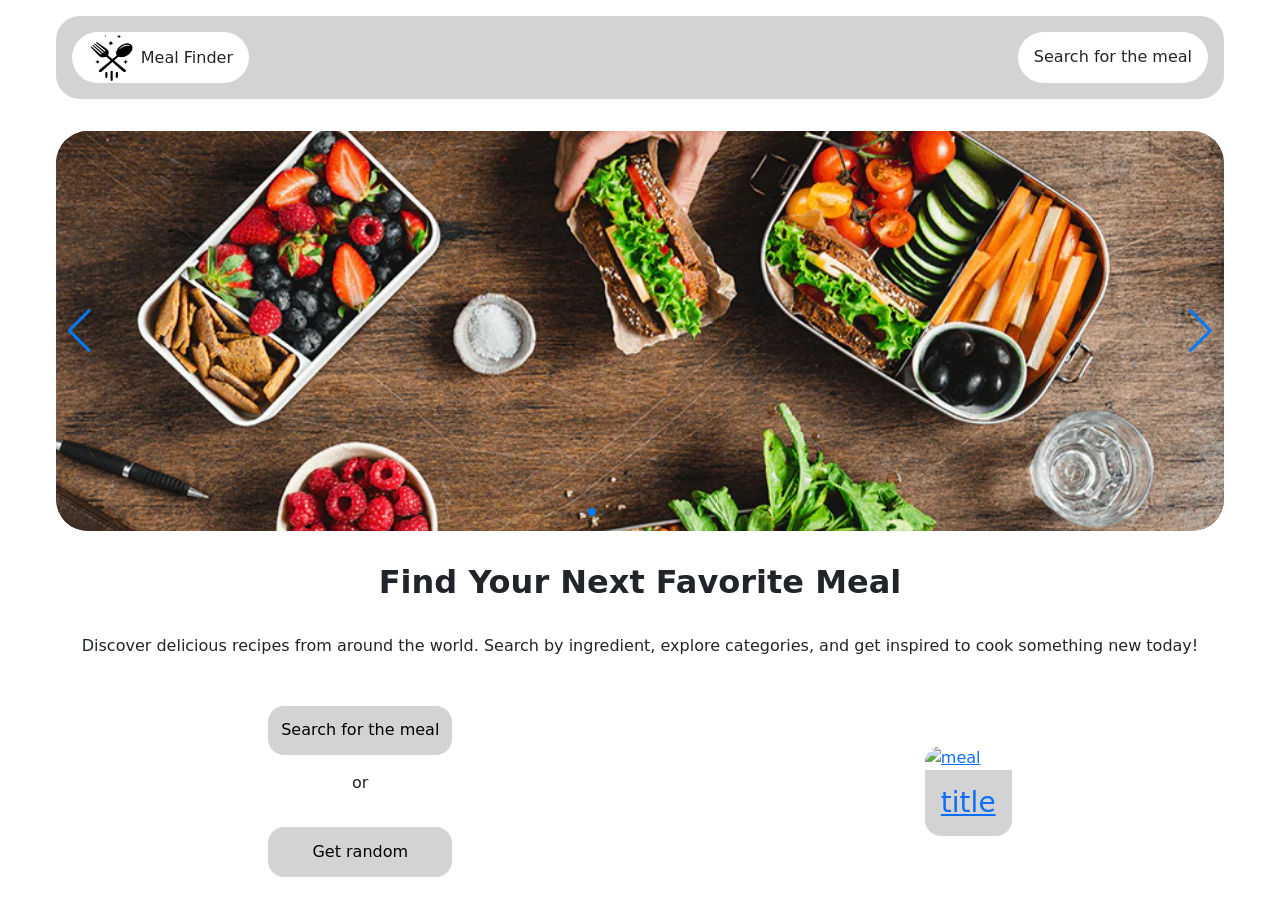
==== commit e9019e42: "link tag added to random meal card" ====
--- a/index.html
+++ b/index.html
@@ -69,10 +69,12 @@
                 Get random
               </button>
             </div>
-            <div class="random-meal-block__card">
-              <img class="random-meal-block__img" src="#" alt="meal" />
-              <h3 class="random-meal-block__title">title</h3>
-            </div>
+            <a href="#">
+              <div class="random-meal-block__card">
+                <img class="random-meal-block__img" src="#" alt="meal" />
+                <h3 class="random-meal-block__title">title</h3>
+              </div>
+            </a>
           </section>
         </div>
       </main>
--- a/css/style.css
+++ b/css/style.css
@@ -23,6 +23,43 @@
     flex-direction: column;
     gap: 2rem;
     position: relative;
+}
+/* --- header styles --- */
+.header a,
+.header p {
+    text-decoration: none;
+    color: inherit;
+    margin: 0;
+}
+.header {
+    .header__body {
+        background: lightgray;
+        border-radius: 1.5rem;
+        padding: 1rem;
+        display: flex;
+        gap: 1rem;
+        justify-content: space-between;
+        align-items: center;
+    }
+    .header__logo {
+        display: flex;
+        gap: 0.3rem;
+        align-items: center;
+        background: white;
+        padding: 0.1rem 1rem;
+        border-radius: 2rem;
+        img {
+            width: 3rem;
+            height: 3rem;
+        }
+    }
+    .header__btn {
+        background: white;
+        padding: 0.8rem 1rem;
+        border-radius: 2rem;
+        min-height: 3.19rem;
+        text-align: center;
+    }
 }
 
 /* --- swiper --- */
@@ -31,6 +68,11 @@
     max-height: 25rem;
     border-radius: 2rem;
     overflow: hidden;
+}
+@media (max-width: 46rem) {
+    .swiper {
+    max-height: 15rem;
+}
 }
 
 .swiper-slide {
@@ -78,10 +120,7 @@
 }
 
 /* --- styles for get random meal --- */
-.main {
-    .main__random-meal {
-    }
-}
+
 .random-meal-block {
     display: flex;
     gap: 3rem;
@@ -102,10 +141,6 @@
         button:hover {
             transform: scale(1.05);
         }
-    }
-    .random-meal-block__link {
-    }
-    .random-meal-block__text {
     }
     .random-meal-block__card {
         display: flex;
@@ -131,6 +166,26 @@
         background: lightgray;
         padding: 1rem;
         margin-bottom: 0;
+    }
+}
+@media (max-width: 39.375rem) {
+    .random-meal-block {
+        flex-direction: column;
+    }
+    .random-meal-block .random-meal-block__btns {
+        width: 100%;
+        flex-direction: row;
+        justify-content: center;
+        a{
+            flex-shrink: 0;
+        }
+        button {
+            max-width: 10rem;
+            min-height: 5rem;
+        }
+        p {
+            display: none;
+        }
     }
 }
 
@@ -217,14 +272,14 @@
 }
 
 /* --- section meal recipe --- */
-.main {
-    /* .main__recipe {
+/* .main {
+    .main__recipe {
         position: absolute;
         z-index: 5;
         width: 100%;
         height: 100%;
-    } */
-}
+    }
+} */
 .meal-recipe {
     /* visibility: hidden; */
     .meal-recipe__wrapper {
@@ -250,11 +305,18 @@
         border-radius: 2rem;
         max-height: 30rem;
     }
+    @media (max-width: 39.375rem) {
+        .meal-recipe__img {
+            display: none;
+        }
+    }
     .meal-recipe__title {
         font-size: 2rem;
         font-weight: 600;
         text-align: center;
         flex-grow: 1;
+        margin-bottom: 0;
+        align-content: center;
     }
     .meal-recipe__extra-info {
         width: 100%;
@@ -298,9 +360,10 @@
     .meal-recipe__block {
         display: flex;
     }
-    .meal-recipe__middle-block {
-    }
-    .meal-recipe__ingredients-label {
+    @media (max-width: 39.375rem) {
+        .meal-recipe__block {
+            flex-direction: column;
+        }
     }
     .meal-recipe__list-block {
         width: 100%;
@@ -308,6 +371,14 @@
         gap: 2rem;
         /* justify-content: center; */
         /* max-height: 10rem; */
+    }
+    @media (max-width: 39.375rem) {
+        .meal-recipe__list-block {
+            width: 100%;
+            justify-content: center;
+            text-align: center;
+            margin-bottom: 1rem;
+        }
     }
     .meal-recipe__ingredients-list,
     .meal-recipe__measures-list {
@@ -319,21 +390,15 @@
         margin: 0;
         /* height: fit-content; */
         /* width: 100%; */
-        li {
-            /* text-align: center; */
-            /* border: 0.1rem solid black; */
-        }
+        /* li {
+            text-align: center;
+            border: 0.1rem solid black;
+        } */
     }
     .meal-recipe__ingredients-list {
         li {
             font-weight: 700;
         }
-    }
-    .meal-recipe__bottom-block {
-    }
-    .meal-recipe__full-info-title {
-    }
-    .meal-recipe__info-text {
     }
 }
 
@@ -347,3 +412,20 @@
     -webkit-box-shadow: 6px 7px 22px -11px rgba(0, 0, 0, 0.75);
     -moz-box-shadow: 6px 7px 22px -11px rgba(0, 0, 0, 0.75);
 }
+
+@media screen and (max-width: 700px) {
+    .main__recipes-display {
+        display: block;
+    }
+    .main__categories {
+        max-width: 100%;
+    }
+    .main__title {
+        /* font-size: 1rem; */
+        padding: 0 1rem;
+    }
+    .main__text {
+        /* font-size: 1rem; */
+        padding: 0 1rem;
+    }
+}
